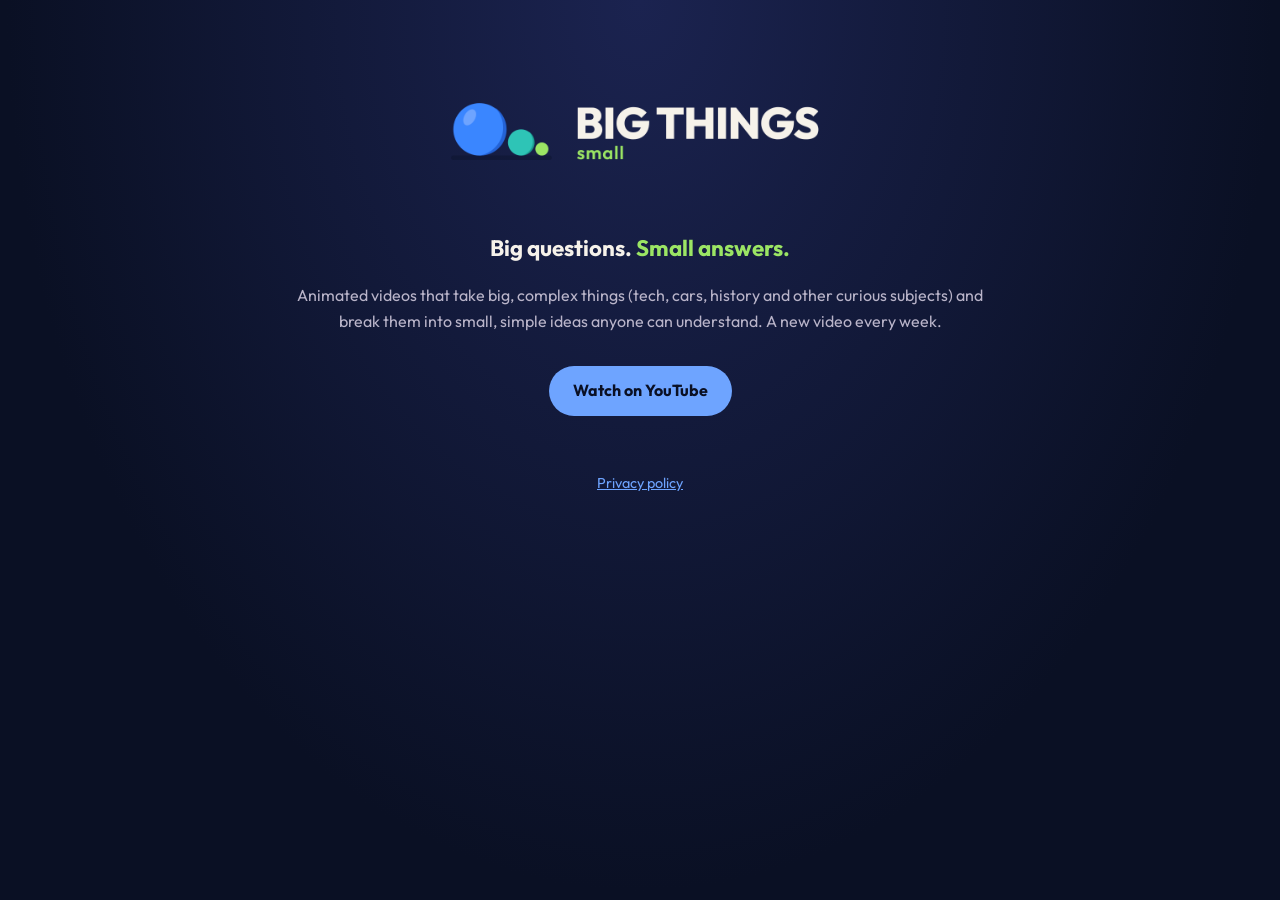
==== index.html @ 11188625 "Add files via upload" ====
<!doctype html>
<html lang="en">
<head>
<meta charset="utf-8">
<meta name="viewport" content="width=device-width, initial-scale=1">
<title>Big Things Small</title>
<meta name="description" content="Big Things Small: animated videos that break big, complex things into small, simple ideas.">
<link rel="preconnect" href="https://fonts.googleapis.com"><link rel="preconnect" href="https://fonts.gstatic.com" crossorigin>
<link href="https://fonts.googleapis.com/css2?family=Outfit:wght@400;700;800&display=swap" rel="stylesheet">
<link rel="stylesheet" href="style.css">
</head>
<body>
<main>
  <img class="logo" src="logo.png" alt="Big Things Small">
  <p class="tag">Big questions. <span>Small answers.</span></p>
  <p class="centre">Animated videos that take big, complex things (tech, cars, history and other curious subjects) and break them into small, simple ideas anyone can understand. A new video every week.</p>
  <p class="centre"><a class="button" href="https://www.youtube.com/@BigThingsSmall">Watch on YouTube</a></p>
  <footer><a href="privacy.html">Privacy policy</a></footer>
</main>
</body>
</html>
---- style.css ----
:root { --bg: #0A1024; --text: #F6F2EA; --dim: #B9B4C9; --lime: #9BE564; --azure: #6EA4FF; }
* { box-sizing: border-box; }
body { margin: 0; background: radial-gradient(ellipse at 50% 0%, #1B2350, var(--bg) 70%) fixed; color: var(--text); font-family: "Outfit", system-ui, sans-serif; line-height: 1.6; }
main { max-width: 720px; margin: 0 auto; padding: 56px 16px 80px; }
img.logo { width: min(420px, 90%); display: block; margin: 0 auto 24px; }
h1 { font-size: 2rem; margin: 0 0 8px; }
h2 { font-size: 1.25rem; margin: 32px 0 8px; }
p, li { color: var(--dim); }
a { color: var(--azure); }
.tag { text-align: center; font-size: 1.4rem; font-weight: 700; color: var(--text); margin: 0 0 8px; }
.tag span { color: var(--lime); }
.centre { text-align: center; }
.button { display: inline-block; margin-top: 16px; padding: 12px 24px; border-radius: 999px; background: var(--azure); color: var(--bg); font-weight: 700; text-decoration: none; }
footer { margin-top: 56px; text-align: center; font-size: 0.9rem; }
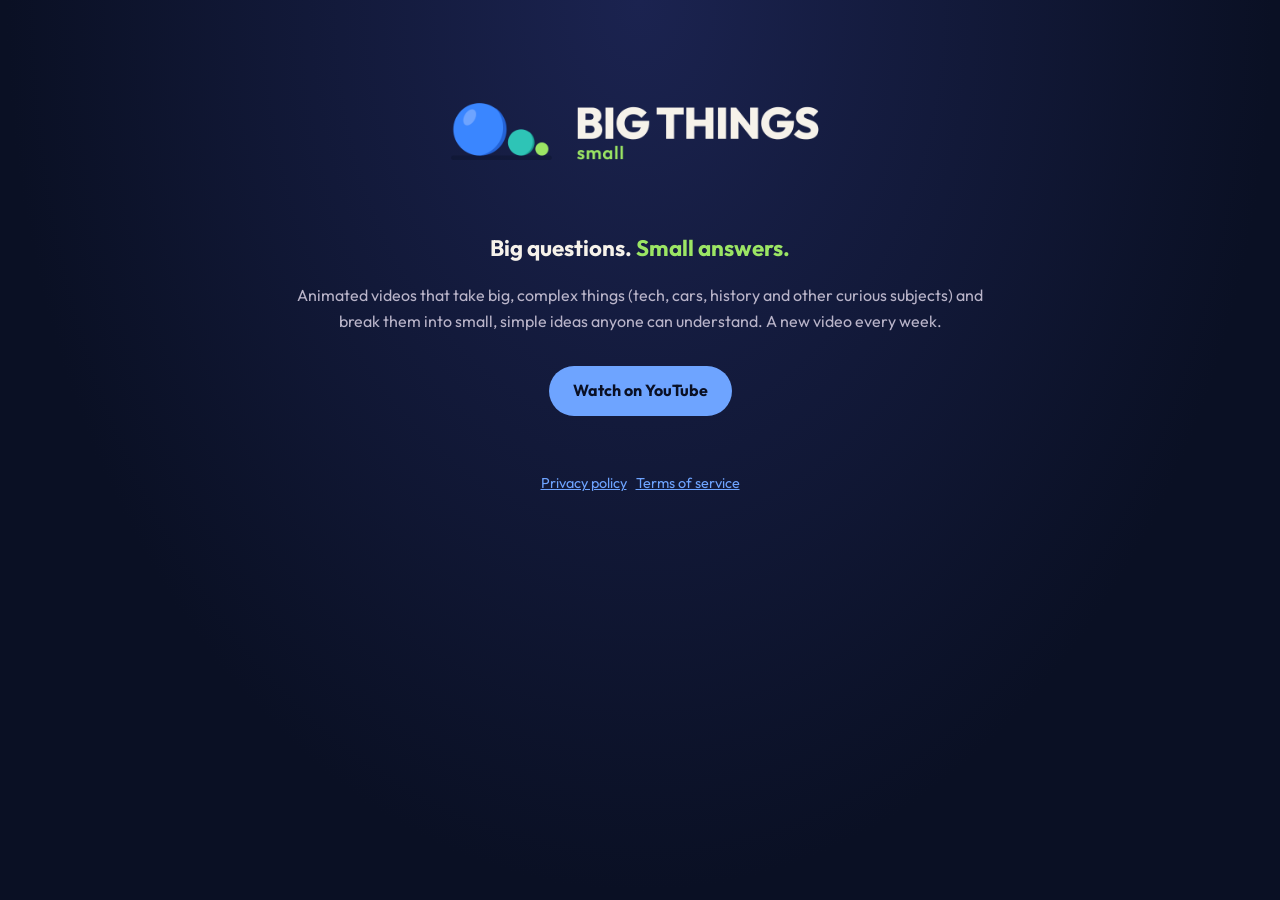
==== commit 22a910c6: "Add files via upload" ====
--- a/index.html
+++ b/index.html
@@ -15,7 +15,7 @@
   <p class="tag">Big questions. <span>Small answers.</span></p>
   <p class="centre">Animated videos that take big, complex things (tech, cars, history and other curious subjects) and break them into small, simple ideas anyone can understand. A new video every week.</p>
   <p class="centre"><a class="button" href="https://www.youtube.com/@BigThingsSmall">Watch on YouTube</a></p>
-  <footer><a href="privacy.html">Privacy policy</a></footer>
+  <footer><a href="privacy.html">Privacy policy</a> &nbsp; <a href="terms.html">Terms of service</a></footer>
 </main>
 </body>
 </html>
